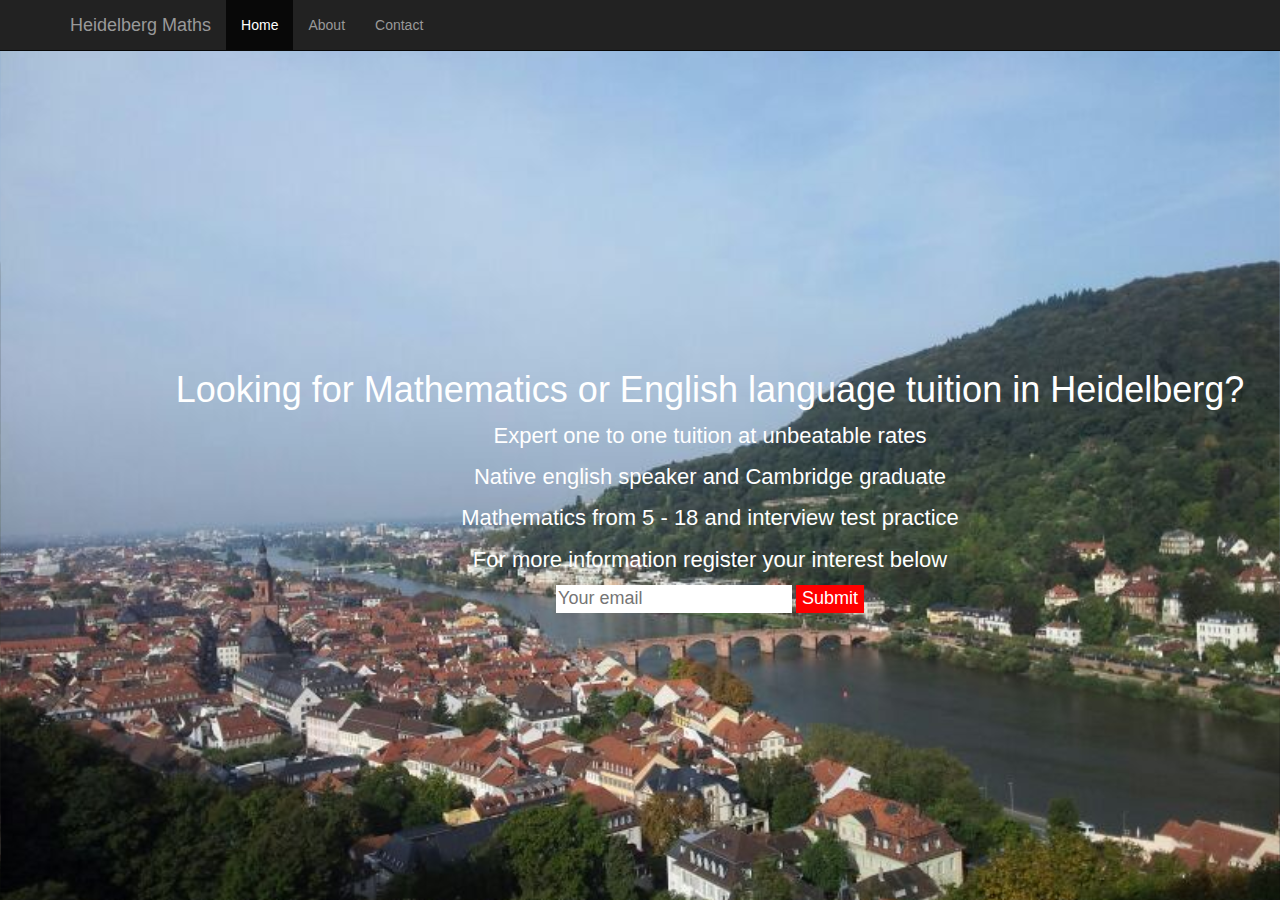
==== index.html @ 2777dbad "changed span text width" ====
<!DOCTYPE html>
<head>
  <title>Heidelberg Maths</title>
   <link href='dist/css/bootstrap.css' rel='stylesheet'>
   <meta name="viewport" content="width=device-width, initial-scale=1.0">
  <link rel="stylesheet" type="text/css" href="stylesheets/main.css">
 
</head>
<body>

  <div id="StayFocusd-infobar" style="display:none;">
    <img src="chrome-extension://laankejkbhbdhmipfmgcngdelahlfoji/common/img/eye_19x19_red.png">
    <span id="StayFocusd-infobar-msg"></span>
    <span id="StayFocusd-infobar-links">
        <a href="#" id="StayFocusd-infobar-never-show">hide forever</a>&nbsp;&nbsp;|&nbsp;&nbsp;
        <a href="#" id="StayFocusd-infobar-hide">hide once</a>
    </span>
</div>
<div class="navbar navbar-inverse navbar-fixed-top" role="navigation">
      <div class="container">
        <div class="navbar-header">
          <button type="button" class="navbar-toggle" data-toggle="collapse" data-target=".navbar-collapse">
            <span class="sr-only">Toggle navigation</span>
            <span class="icon-bar"></span>
            <span class="icon-bar"></span>
            <span class="icon-bar"></span>
          </button>
          <a class="navbar-brand" href="#">Heidelberg Maths</a>
        </div>
        <div class="collapse navbar-collapse">
          <ul class="nav navbar-nav">
            <li class="active"><a href="#">Home</a></li>
            <li><a href="#about">About</a></li>
            <li><a href="#contact">Contact</a></li>
          </ul>
        </div><!--/.nav-collapse -->
      </div>
    </div>


<div class="container" >
  

  <div id="text" class="text center">

  <h1>Looking for Mathematics or English language tuition in Heidelberg?
  </h1>
  <p>Expert one to one tuition at unbeatable rates
  </p>
  <p>
  Native english speaker and Cambridge graduate
  </p>
  <p>Mathematics from 5 - 18 and interview test practice
  </p>
  <p> For more information register your interest below 
  </p>
  

  <input type="email" placeholder="Your email">
  <input type="submit">
  
  
  </div>
</body>
---- stylesheets/main.css ----
body {
    background-image: url("../images/background.JPG");
    background-size: cover;
    background-position: center;
    width: 100%; 
    height: 100%; 
    margin: 0; 
    padding: 0;
}
   
#text{ 
      text-align: center;
      color: white;
      font-family: helvetica;
      margin: -100px 5% 0 5%;
      position: absolute;
      top: 50%;
      width: 90%;
  }
    

#StayFocusd-infobar {
border-bottom: 5px solid rgb(229, 229, 229);
display: none;
float: left;
font-size: 14px;
font-family: Arial, Verdana, sans-serif;
letter-spacing: 0px;
height: 20px;
margin-bottom: 16px;
padding: 10px;
position: absolute;
text-align: left;
text-transform: none;
top: 0px;
left: 0px;
width: 100%;
z-index: 99999999;
background: rgb(0, 0, 0);
color: rgb(255, 255, 255);
}


    html{ height: 100% }
    
    p {
      font-size: 22px;
    }
    input {
      border: 0;s
      padding: 10px;
      font-size: 18px;
    }
    input[type="submit"] {
      background: red;
      color: white;
    }
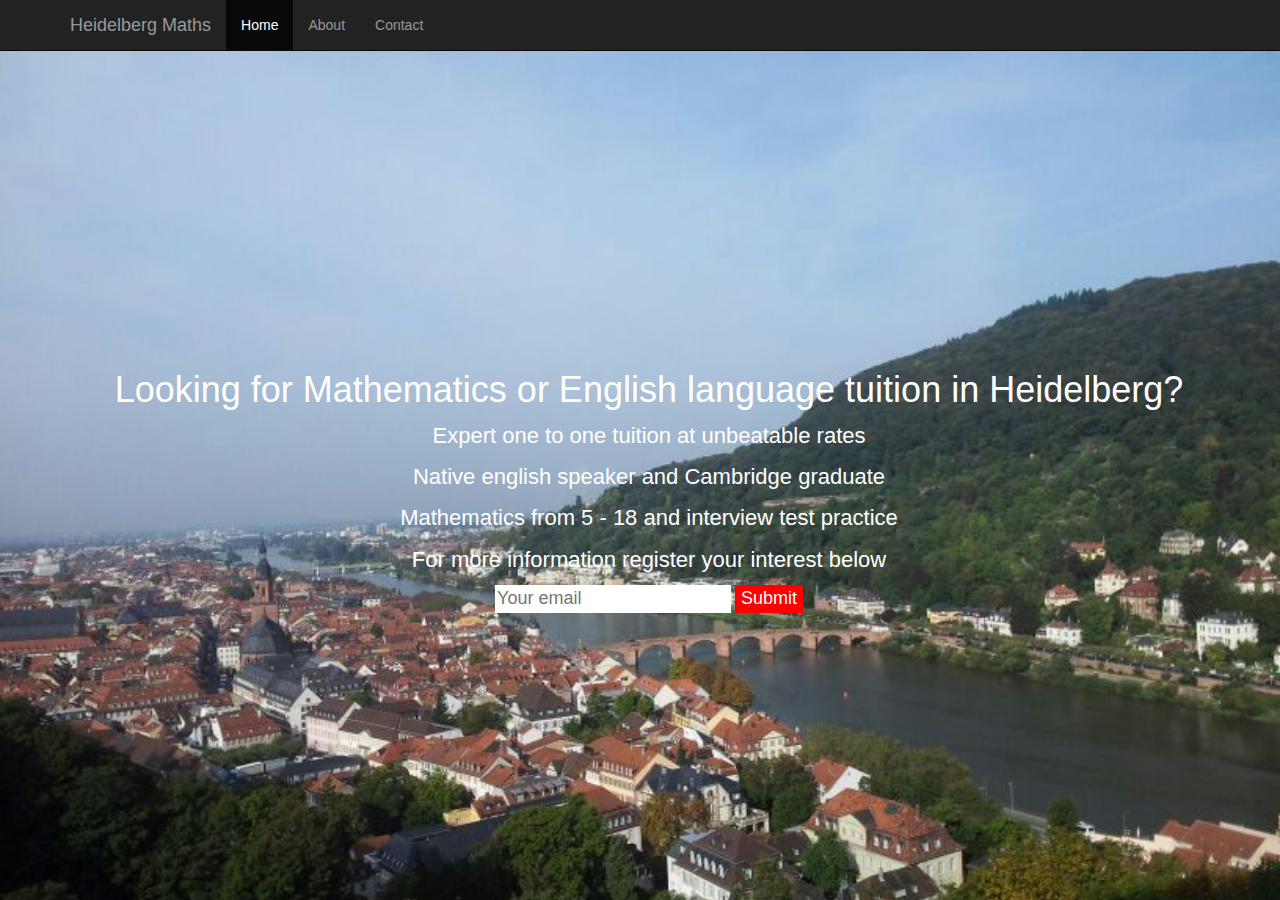
==== commit 18002f97: "changed span text width" ====
--- a/index.html
+++ b/index.html
@@ -38,10 +38,11 @@
     </div>
 
 
-<div class="container" >
+
   
 
   <div id="text" class="text center">
+    <div class="container" >
 
   <h1>Looking for Mathematics or English language tuition in Heidelberg?
   </h1>
@@ -59,6 +60,6 @@
   <input type="email" placeholder="Your email">
   <input type="submit">
   
-  
+
   </div>
 </body>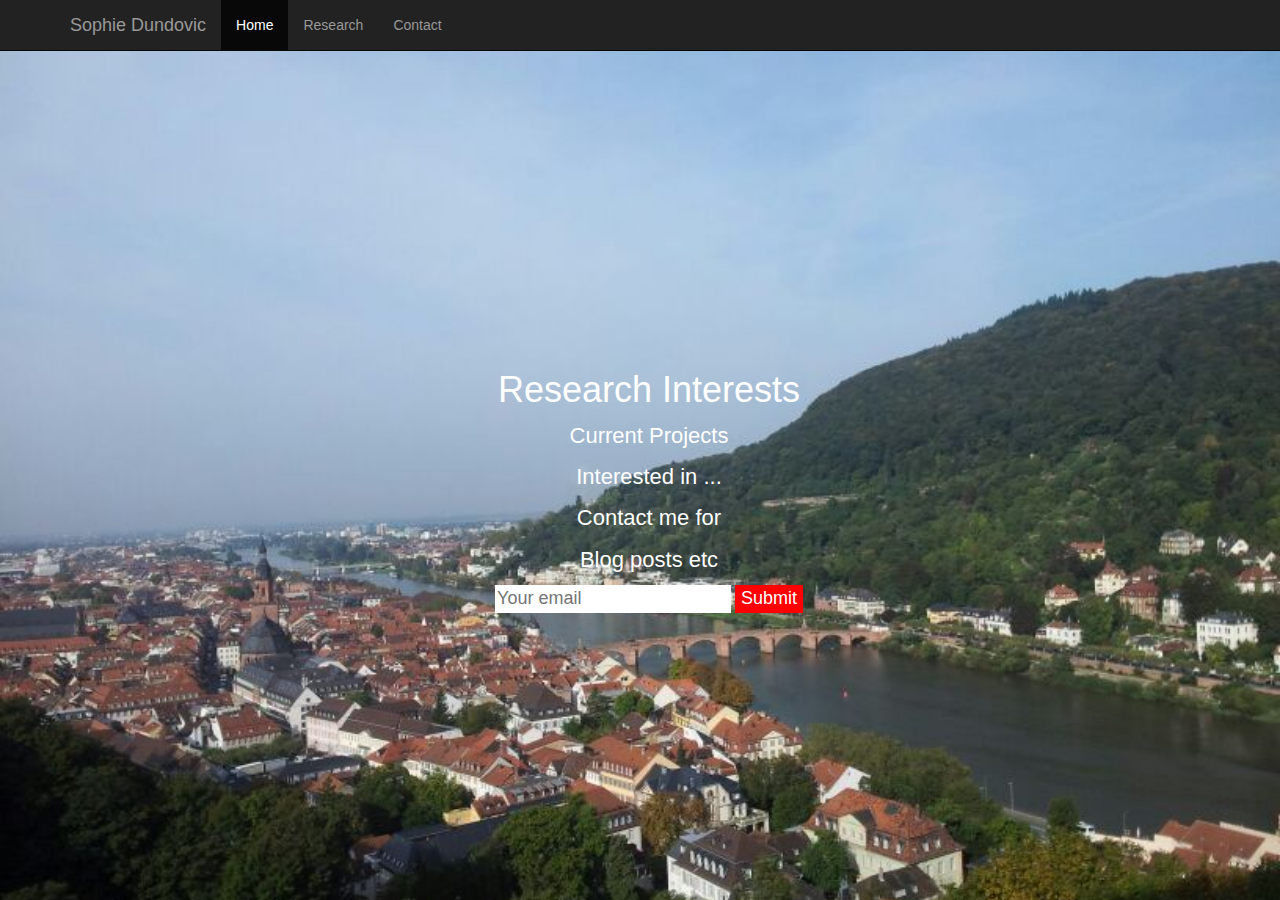
==== commit 26147d13: "made a small change" ====
--- a/index.html
+++ b/index.html
@@ -1,6 +1,6 @@
 <!DOCTYPE html>
 <head>
-  <title>Heidelberg Maths</title>
+  <title>Sophie Dundovic</title>
    <link href='dist/css/bootstrap.css' rel='stylesheet'>
    <meta name="viewport" content="width=device-width, initial-scale=1.0">
   <link rel="stylesheet" type="text/css" href="stylesheets/main.css">
@@ -25,12 +25,12 @@
             <span class="icon-bar"></span>
             <span class="icon-bar"></span>
           </button>
-          <a class="navbar-brand" href="#">Heidelberg Maths</a>
+          <a class="navbar-brand" href="#">Sophie Dundovic</a>
         </div>
         <div class="collapse navbar-collapse">
           <ul class="nav navbar-nav">
             <li class="active"><a href="#">Home</a></li>
-            <li><a href="#about">About</a></li>
+            <li><a href="#about">Research</a></li>
             <li><a href="#contact">Contact</a></li>
           </ul>
         </div><!--/.nav-collapse -->
@@ -44,16 +44,16 @@
   <div id="text" class="text center">
     <div class="container" >
 
-  <h1>Looking for Mathematics or English language tuition in Heidelberg?
+  <h1>Research Interests 
   </h1>
-  <p>Expert one to one tuition at unbeatable rates
+  <p>Current Projects
   </p>
   <p>
-  Native english speaker and Cambridge graduate
+  Interested in ...
   </p>
-  <p>Mathematics from 5 - 18 and interview test practice
+  <p>Contact me for
   </p>
-  <p> For more information register your interest below 
+  <p> Blog posts etc
   </p>
   
 
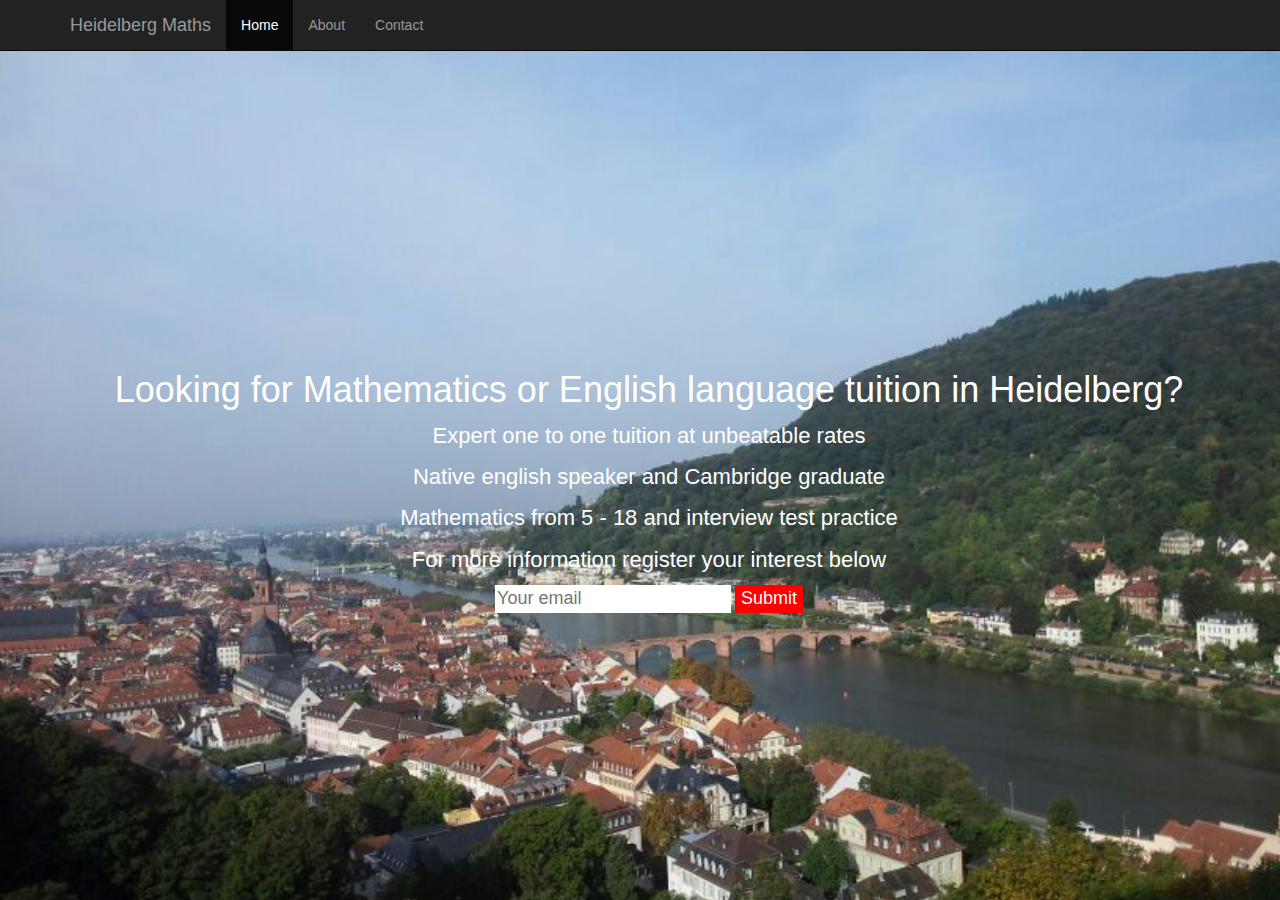
==== commit 7bf9378c: "changes recovered" ====
--- a/index.html
+++ b/index.html
@@ -1,6 +1,6 @@
 <!DOCTYPE html>
 <head>
-  <title>Sophie Dundovic</title>
+  <title>Heidelberg Maths</title>
    <link href='dist/css/bootstrap.css' rel='stylesheet'>
    <meta name="viewport" content="width=device-width, initial-scale=1.0">
   <link rel="stylesheet" type="text/css" href="stylesheets/main.css">
@@ -25,12 +25,12 @@
             <span class="icon-bar"></span>
             <span class="icon-bar"></span>
           </button>
-          <a class="navbar-brand" href="#">Sophie Dundovic</a>
+          <a class="navbar-brand" href="#">Heidelberg Maths</a>
         </div>
         <div class="collapse navbar-collapse">
           <ul class="nav navbar-nav">
             <li class="active"><a href="#">Home</a></li>
-            <li><a href="#about">Research</a></li>
+            <li><a href="#about">About</a></li>
             <li><a href="#contact">Contact</a></li>
           </ul>
         </div><!--/.nav-collapse -->
@@ -44,16 +44,16 @@
   <div id="text" class="text center">
     <div class="container" >
 
-  <h1>Research Interests 
+  <h1>Looking for Mathematics or English language tuition in Heidelberg?
   </h1>
-  <p>Current Projects
+  <p>Expert one to one tuition at unbeatable rates
   </p>
   <p>
-  Interested in ...
+  Native english speaker and Cambridge graduate
   </p>
-  <p>Contact me for
+  <p>Mathematics from 5 - 18 and interview test practice
   </p>
-  <p> Blog posts etc
+  <p> For more information register your interest below   
   </p>
   
 
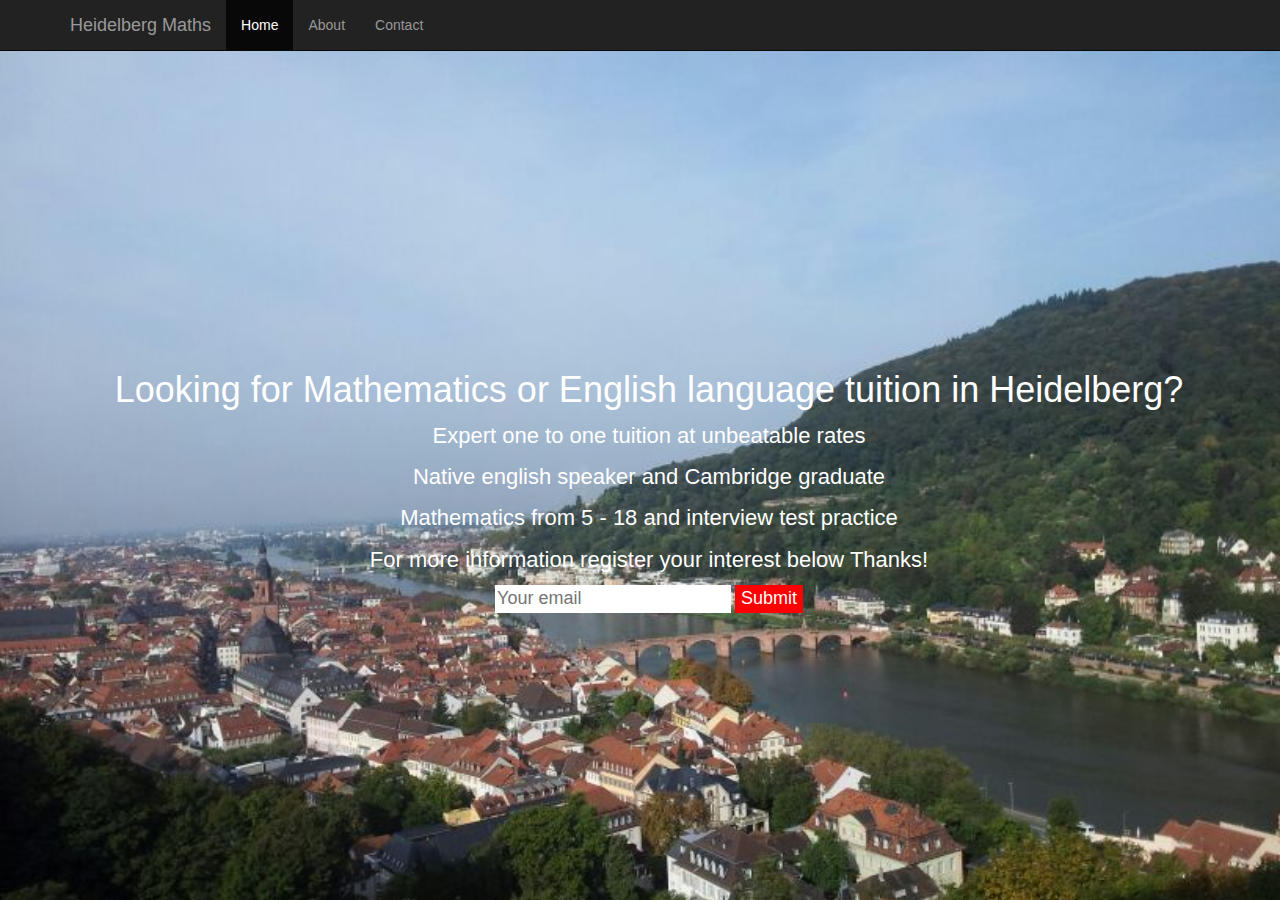
==== commit 49de184e: "changes recovered" ====
--- a/index.html
+++ b/index.html
@@ -53,7 +53,8 @@
   </p>
   <p>Mathematics from 5 - 18 and interview test practice
   </p>
-  <p> For more information register your interest below   
+  <p> For more information register your interest below 
+    Thanks!
   </p>
   
 
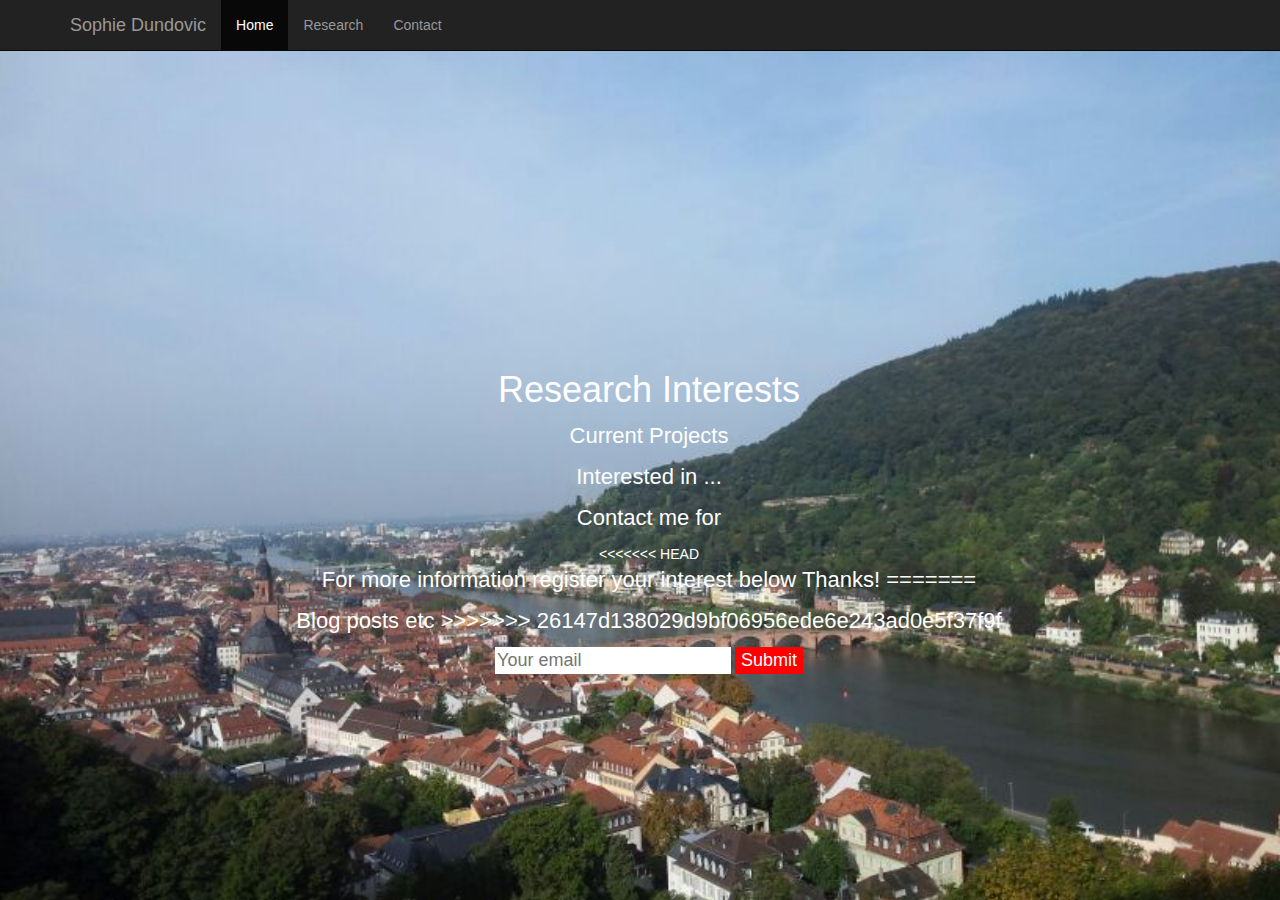
==== commit 18b369d3: "changes recovered" ====
--- a/index.html
+++ b/index.html
@@ -1,6 +1,6 @@
 <!DOCTYPE html>
 <head>
-  <title>Heidelberg Maths</title>
+  <title>Sophie Dundovic</title>
    <link href='dist/css/bootstrap.css' rel='stylesheet'>
    <meta name="viewport" content="width=device-width, initial-scale=1.0">
   <link rel="stylesheet" type="text/css" href="stylesheets/main.css">
@@ -25,12 +25,12 @@
             <span class="icon-bar"></span>
             <span class="icon-bar"></span>
           </button>
-          <a class="navbar-brand" href="#">Heidelberg Maths</a>
+          <a class="navbar-brand" href="#">Sophie Dundovic</a>
         </div>
         <div class="collapse navbar-collapse">
           <ul class="nav navbar-nav">
             <li class="active"><a href="#">Home</a></li>
-            <li><a href="#about">About</a></li>
+            <li><a href="#about">Research</a></li>
             <li><a href="#contact">Contact</a></li>
           </ul>
         </div><!--/.nav-collapse -->
@@ -44,17 +44,21 @@
   <div id="text" class="text center">
     <div class="container" >
 
-  <h1>Looking for Mathematics or English language tuition in Heidelberg?
+  <h1>Research Interests 
   </h1>
-  <p>Expert one to one tuition at unbeatable rates
+  <p>Current Projects
   </p>
   <p>
-  Native english speaker and Cambridge graduate
+  Interested in ...
   </p>
-  <p>Mathematics from 5 - 18 and interview test practice
+  <p>Contact me for
   </p>
+<<<<<<< HEAD
   <p> For more information register your interest below 
     Thanks!
+=======
+  <p> Blog posts etc
+>>>>>>> 26147d138029d9bf06956ede6e243ad0e5f37f9f
   </p>
   
 
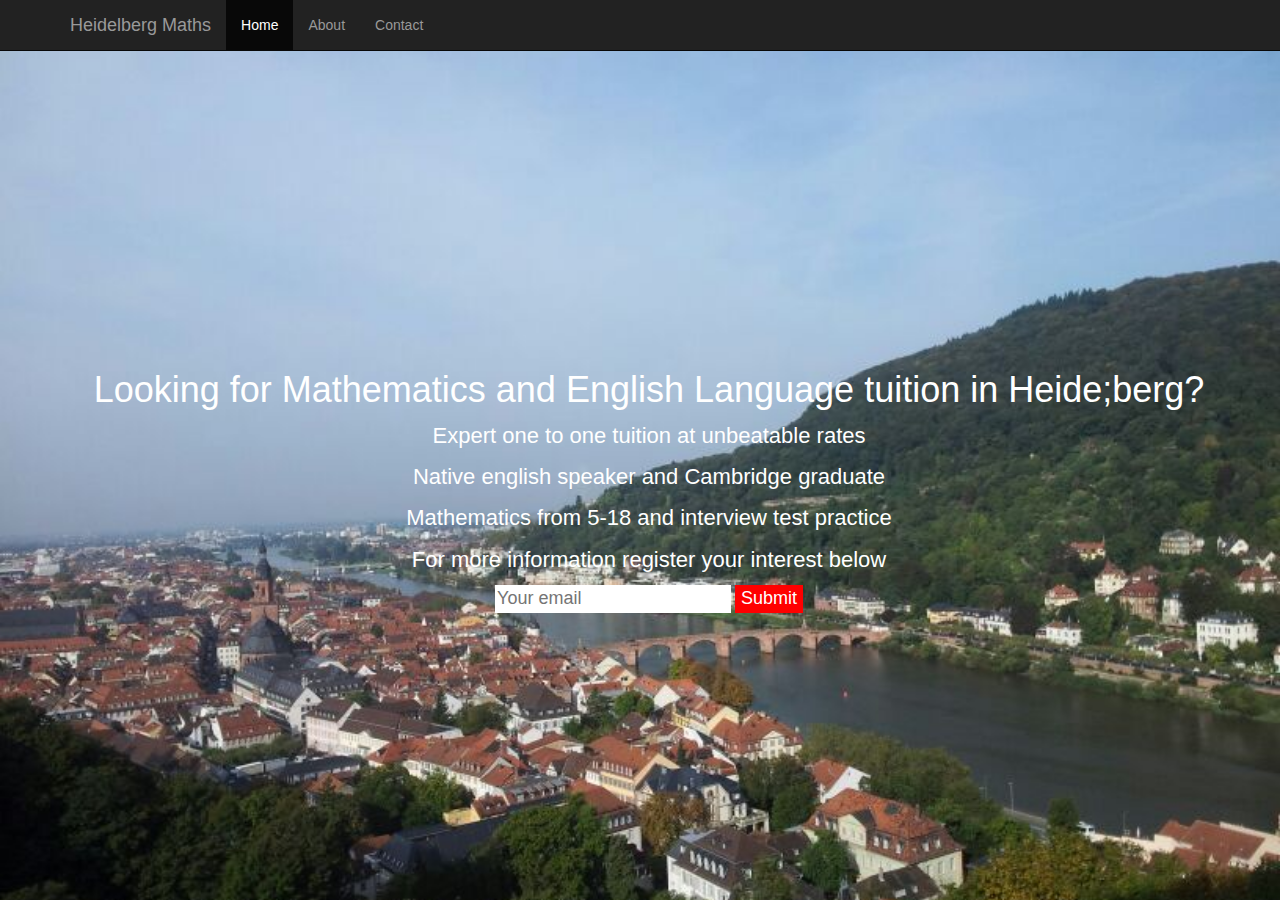
==== commit 68743903: "changes recovered" ====
--- a/index.html
+++ b/index.html
@@ -1,6 +1,6 @@
 <!DOCTYPE html>
 <head>
-  <title>Sophie Dundovic</title>
+  <title>Heidelberg Maths</title>
    <link href='dist/css/bootstrap.css' rel='stylesheet'>
    <meta name="viewport" content="width=device-width, initial-scale=1.0">
   <link rel="stylesheet" type="text/css" href="stylesheets/main.css">
@@ -25,12 +25,12 @@
             <span class="icon-bar"></span>
             <span class="icon-bar"></span>
           </button>
-          <a class="navbar-brand" href="#">Sophie Dundovic</a>
+          <a class="navbar-brand" href="#">Heidelberg Maths </a>
         </div>
         <div class="collapse navbar-collapse">
           <ul class="nav navbar-nav">
             <li class="active"><a href="#">Home</a></li>
-            <li><a href="#about">Research</a></li>
+            <li><a href="#about">About</a></li>
             <li><a href="#contact">Contact</a></li>
           </ul>
         </div><!--/.nav-collapse -->
@@ -44,21 +44,21 @@
   <div id="text" class="text center">
     <div class="container" >
 
-  <h1>Research Interests 
+  <h1>Looking for Mathematics and English Language tuition in Heide;berg?
   </h1>
-  <p>Current Projects
+
+
+
+  <p>Expert one to one tuition at unbeatable rates
   </p>
   <p>
-  Interested in ...
+Native english speaker and Cambridge graduate
   </p>
-  <p>Contact me for
+  <p>Mathematics from 5-18 and interview test practice 
   </p>
-<<<<<<< HEAD
+
   <p> For more information register your interest below 
-    Thanks!
-=======
-  <p> Blog posts etc
->>>>>>> 26147d138029d9bf06956ede6e243ad0e5f37f9f
+
   </p>
   
 
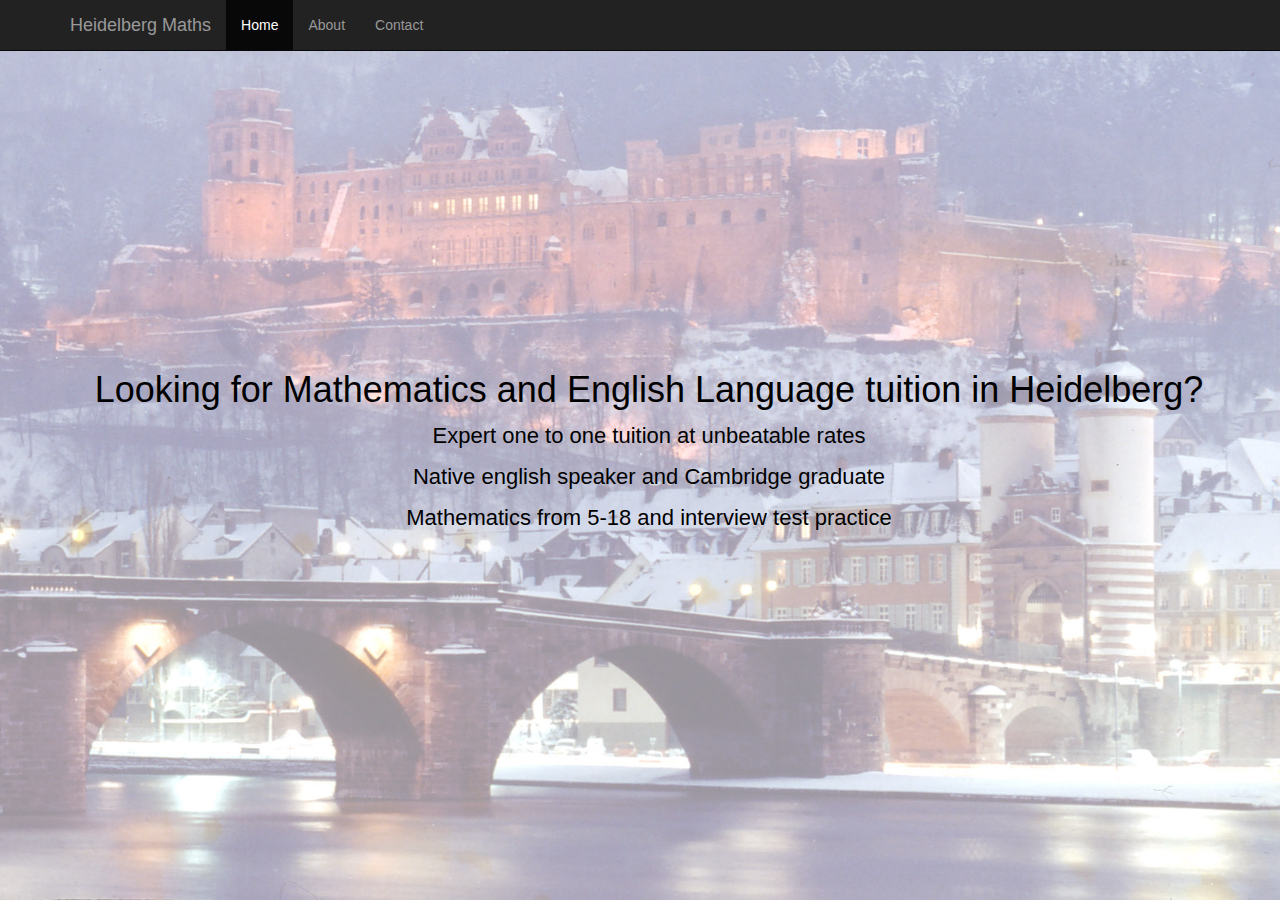
==== commit 0c09bd2b: "thanks.html" ====
--- a/index.html
+++ b/index.html
@@ -29,9 +29,15 @@
         </div>
         <div class="collapse navbar-collapse">
           <ul class="nav navbar-nav">
-            <li class="active"><a href="#">Home</a></li>
-            <li><a href="#about">About</a></li>
-            <li><a href="#contact">Contact</a></li>
+            <li class="active"><a href="/index.html">Home</a></li>   
+
+
+
+
+            <li><a href="/about.html">About</a></li>    
+
+
+            <li><a href="/contact.html">Contact</a></li>
           </ul>
         </div><!--/.nav-collapse -->
       </div>
@@ -44,7 +50,7 @@
   <div id="text" class="text center">
     <div class="container" >
 
-  <h1>Looking for Mathematics and English Language tuition in Heide;berg?
+  <h1>Looking for Mathematics and English Language tuition in Heidelberg?
   </h1>
 
 
@@ -56,7 +62,8 @@
   </p>
   <p>Mathematics from 5-18 and interview test practice 
   </p>
-
+<!-- Removed button 
+  
   <p> For more information register your interest below 
 
   </p>
@@ -65,6 +72,6 @@
   <input type="email" placeholder="Your email">
   <input type="submit">
   
-
+-->
   </div>
 </body>--- a/stylesheets/main.css
+++ b/stylesheets/main.css
@@ -10,7 +10,7 @@
    
 #text{ 
       text-align: center;
-      color: white;
+      color: black;
       font-family: helvetica;
       margin: -100px 5% 0 5%;
       position: absolute;
